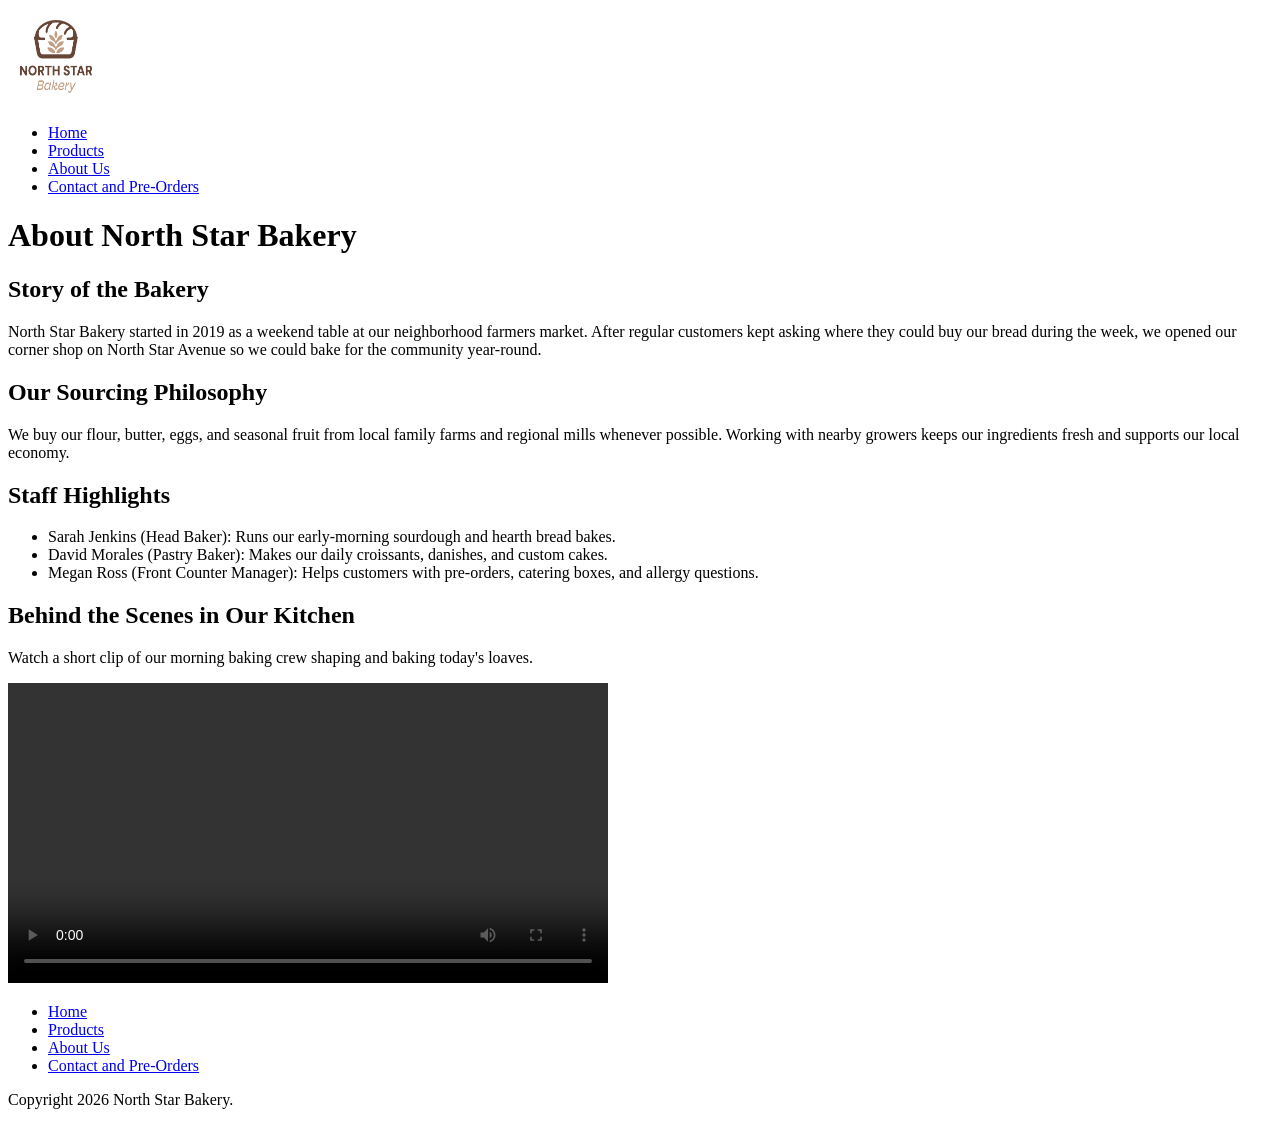
==== about.html @ 4a110f79 "Add HTML pages and bakery media files from Task 2" ====
<!DOCTYPE html>
<html lang="en">
<head>
  <meta charset="UTF-8">
  <meta name="viewport" content="width=device-width, initial-scale=1.0">
  <title>North Star Bakery - About Us</title>
</head>
<body>
  <header>
    <img src="bakery-logo.png" alt="North Star Bakery logo with a star and wheat icon" width="96" height="96">
    <nav aria-label="Primary">
      <ul>
        <li><a href="index.html">Home</a></li>
        <li><a href="products.html">Products</a></li>
        <li><a href="about.html" aria-current="page">About Us</a></li>
        <li><a href="contact.html">Contact and Pre-Orders</a></li>
      </ul>
    </nav>
  </header>

  <main>
    <h1>About North Star Bakery</h1>

      <section>
        <h2>Story of the Bakery</h2>
        <p>North Star Bakery started in 2019 as a weekend table at our neighborhood farmers market. After regular customers kept asking where they could buy our bread during the week, we opened our corner shop on North Star Avenue so we could bake for the community year-round.</p>
      </section>

      <section>
        <h2>Our Sourcing Philosophy</h2>
        <p>We buy our flour, butter, eggs, and seasonal fruit from local family farms and regional mills whenever possible. Working with nearby growers keeps our ingredients fresh and supports our local economy.</p>
      </section>

      <section>
        <h2>Staff Highlights</h2>
        <ul>
          <li>Sarah Jenkins (Head Baker): Runs our early-morning sourdough and hearth bread bakes.</li>
          <li>David Morales (Pastry Baker): Makes our daily croissants, danishes, and custom cakes.</li>
          <li>Megan Ross (Front Counter Manager): Helps customers with pre-orders, catering boxes, and allergy questions.</li>
        </ul>
      </section>

    <section>
      <h2>Behind the Scenes in Our Kitchen</h2>
      <p>Watch a short clip of our morning baking crew shaping and baking today's loaves.</p>
      <video controls width="600">
        <source src="bakery-behind-scenes.mp4" type="video/mp4">
        <p>Your browser cannot play this video. You can <a href="bakery-behind-scenes.mp4">download the behind-the-scenes bakery video here</a>.</p>
      </video>
    </section>
  </main>

  <footer>
    <nav aria-label="Footer">
      <ul>
        <li><a href="index.html">Home</a></li>
        <li><a href="products.html">Products</a></li>
        <li><a href="about.html">About Us</a></li>
        <li><a href="contact.html">Contact and Pre-Orders</a></li>
      </ul>
    </nav>
    <p>Copyright 2026 North Star Bakery.</p>
  </footer>
</body>
</html>
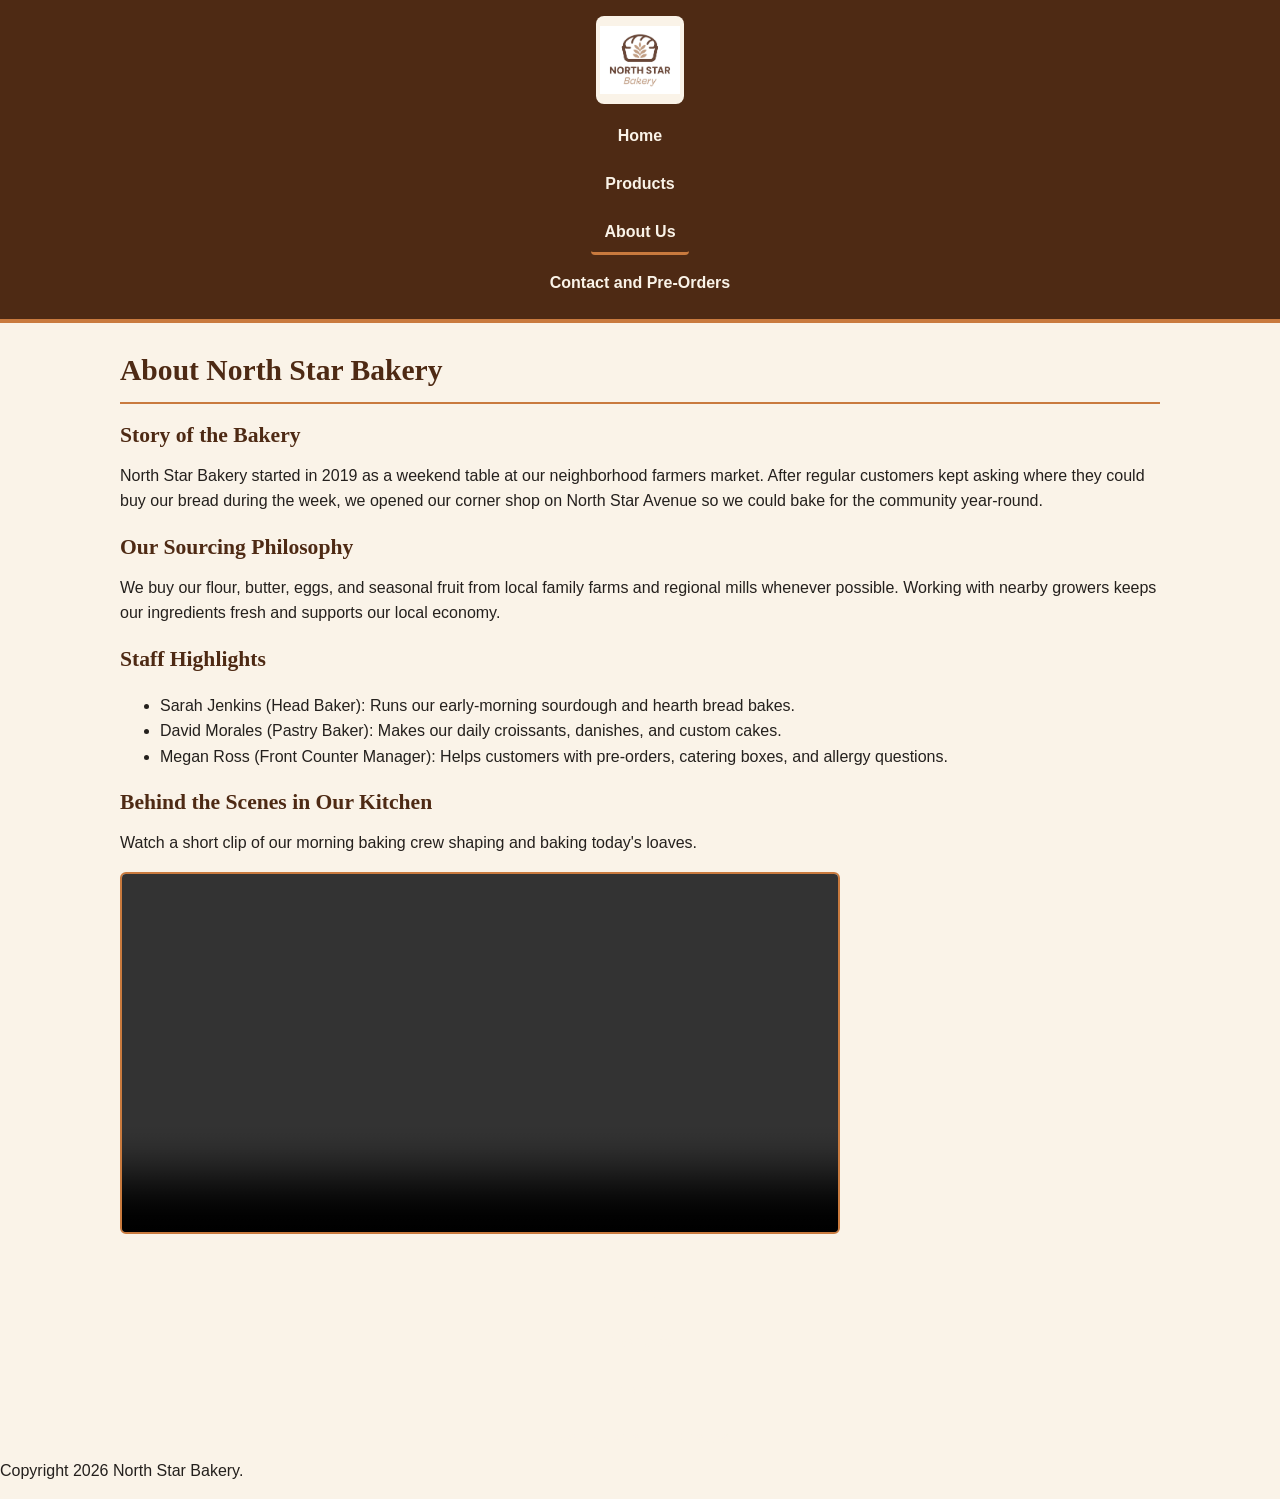
==== commit 329c873e: "Add external styles.css and link to HTML pages" ====
--- a/about.html
+++ b/about.html
@@ -4,6 +4,7 @@
   <meta charset="UTF-8">
   <meta name="viewport" content="width=device-width, initial-scale=1.0">
   <title>North Star Bakery - About Us</title>
+  <link rel="stylesheet" href="styles.css">
 </head>
 <body>
   <header>
@@ -21,6 +22,7 @@
   <main>
     <h1>About North Star Bakery</h1>
 
+    <div class="section-grid">
       <section>
         <h2>Story of the Bakery</h2>
         <p>North Star Bakery started in 2019 as a weekend table at our neighborhood farmers market. After regular customers kept asking where they could buy our bread during the week, we opened our corner shop on North Star Avenue so we could bake for the community year-round.</p>
@@ -39,6 +41,7 @@
           <li>Megan Ross (Front Counter Manager): Helps customers with pre-orders, catering boxes, and allergy questions.</li>
         </ul>
       </section>
+    </div>
 
     <section>
       <h2>Behind the Scenes in Our Kitchen</h2>
--- a/styles.css
+++ b/styles.css
@@ -0,0 +1,153 @@
+/* North Star Bakery stylesheet */
+
+* {
+  box-sizing: border-box;
+}
+
+body {
+  margin: 0;
+  padding: 0;
+  min-height: 100vh;
+  display: flex;
+  flex-direction: column;
+  background-color: #FAF3E8;
+  color: #24201D;
+  font-family: Arial, sans-serif;
+  font-size: 16px;
+  line-height: 1.6;
+}
+
+/* header and navigation */
+header {
+  background-color: #4E2A14;
+  color: #FAF3E8;
+  padding: 1rem 1.25rem;
+  border-bottom: 4px solid #C97A3E;
+  display: flex;
+  flex-direction: column;
+  align-items: center;
+  gap: 0.75rem;
+}
+
+header img {
+  width: 88px;
+  height: 88px;
+  object-fit: contain;
+  border-radius: 8px;
+  background-color: #FAF3E8;
+  padding: 4px;
+  margin-bottom: 0;
+}
+
+nav ul {
+  list-style: none;
+  margin: 0;
+  padding: 0;
+  display: flex;
+  flex-direction: column;
+  align-items: center;
+  gap: 0.5rem;
+}
+
+nav a {
+  color: #FAF3E8;
+  text-decoration: none;
+  font-weight: bold;
+  padding: 0.45rem 0.85rem;
+  border-radius: 4px;
+  display: inline-block;
+}
+
+nav a:hover,
+nav a:focus {
+  background-color: #C97A3E;
+  color: #24201D;
+}
+
+nav a[aria-current="page"] {
+  border-bottom: 3px solid #C97A3E;
+}
+
+/* main page area */
+main {
+  flex: 1;
+  width: 100%;
+  max-width: 1080px;
+  margin: 0 auto;
+  padding: 1.5rem 1.25rem;
+}
+
+h1,
+h2,
+legend {
+  font-family: Georgia, serif;
+  color: #4E2A14;
+  margin-top: 0;
+}
+
+h1 {
+  font-size: 1.85rem;
+  border-bottom: 2px solid #C97A3E;
+  padding-bottom: 0.5rem;
+  margin-bottom: 0.85rem;
+}
+
+h2 {
+  font-size: 1.35rem;
+  margin-bottom: 0.65rem;
+}
+
+p {
+  margin-top: 0;
+  margin-bottom: 1rem;
+}
+
+/* images and video */
+img,
+video {
+  max-width: 100%;
+  height: auto;
+  border-radius: 6px;
+  display: block;
+  margin-bottom: 1rem;
+}
+
+.hero-image {
+  width: 100%;
+  height: 340px;
+  object-fit: cover;
+  border: 2px solid #C97A3E;
+  margin-bottom: 1.5rem;
+}
+
+.section-grid img {
+  width: 100%;
+  height: 185px;
+  object-fit: cover;
+}
+
+figure {
+  margin: 1rem 0;
+  padding: 0.75rem;
+  background-color: #FAF3E8;
+  border: 1px solid #C97A3E;
+  border-radius: 6px;
+}
+
+figure img {
+  margin-bottom: 0.5rem;
+}
+
+figcaption {
+  font-size: 0.92rem;
+  font-weight: bold;
+  color: #4E2A14;
+}
+
+video {
+  width: 100%;
+  max-width: 720px;
+  border: 2px solid #C97A3E;
+  margin-top: 0.75rem;
+}
+
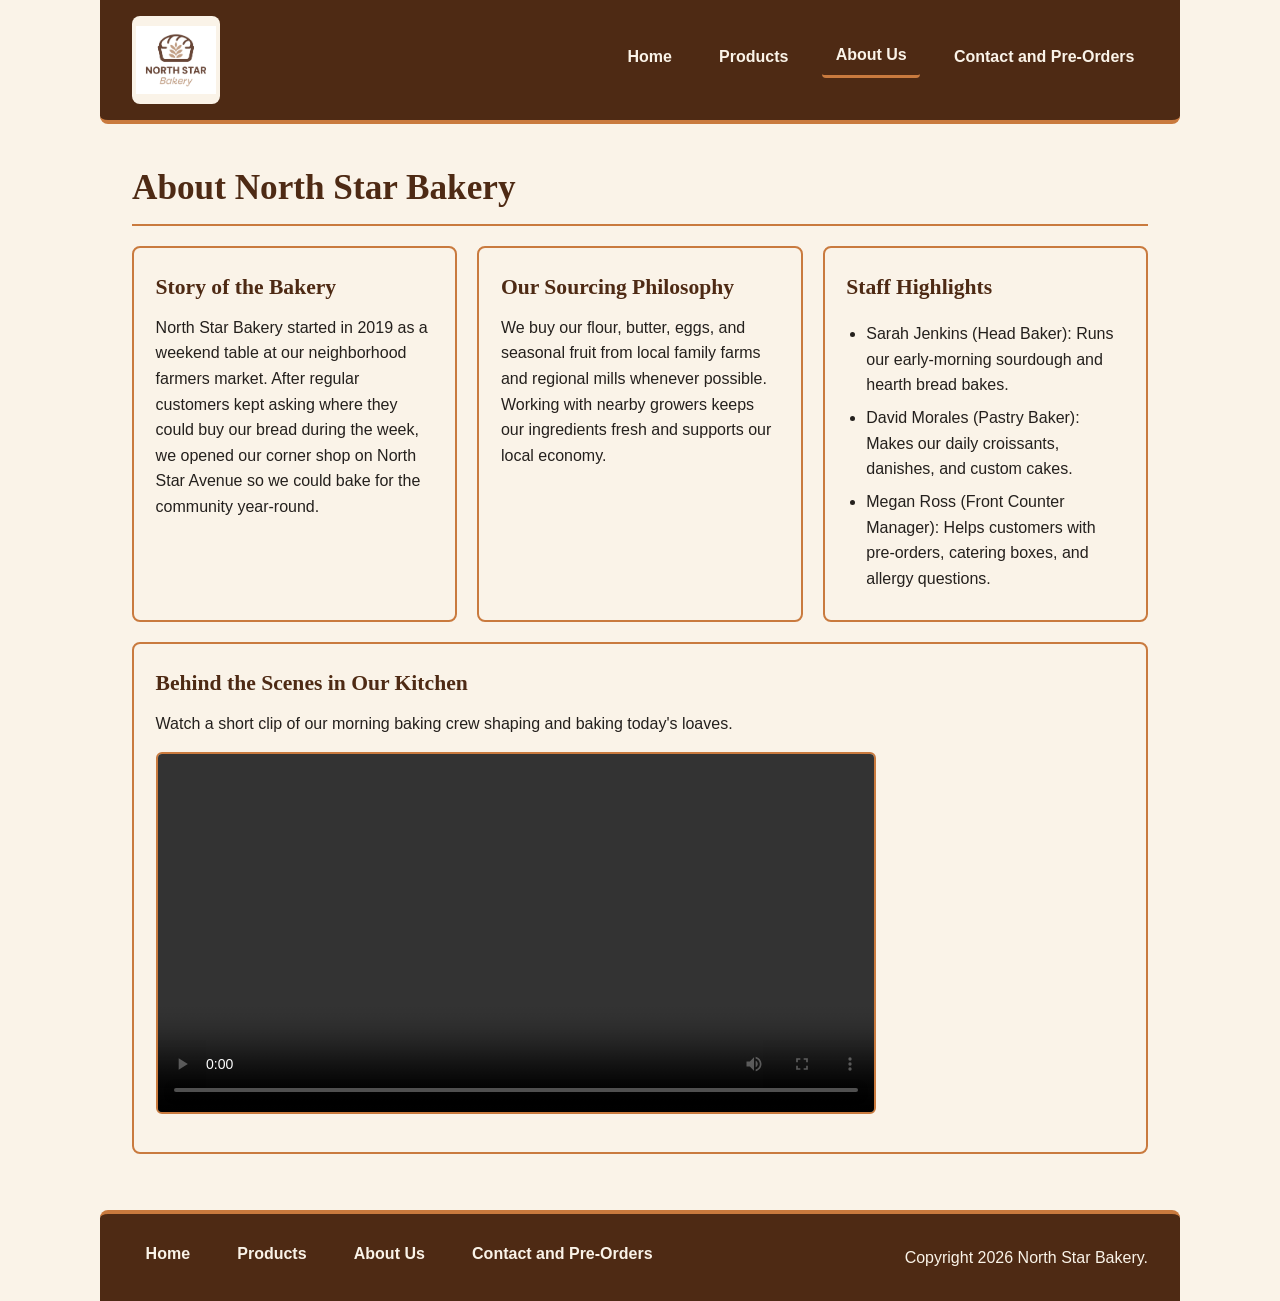
==== commit d0a233e2: "Add script.js with product category filter and saved pre-order list" ====
--- a/about.html
+++ b/about.html
@@ -5,6 +5,7 @@
   <meta name="viewport" content="width=device-width, initial-scale=1.0">
   <title>North Star Bakery - About Us</title>
   <link rel="stylesheet" href="styles.css">
+  <script src="script.js" defer></script>
 </head>
 <body>
   <header>
--- a/styles.css
+++ b/styles.css
@@ -151,3 +151,272 @@
   margin-top: 0.75rem;
 }
 
+/* section cards */
+.section-grid {
+  display: flex;
+  flex-direction: column;
+  gap: 1.25rem;
+  margin-top: 1.25rem;
+  margin-bottom: 1.25rem;
+}
+
+section {
+  background-color: #FAF3E8;
+  border: 2px solid #C97A3E;
+  border-radius: 8px;
+  padding: 1.35rem;
+  margin-bottom: 1.25rem;
+}
+
+.section-grid section {
+  margin-bottom: 0;
+  display: flex;
+  flex-direction: column;
+}
+
+ul {
+  padding-left: 1.25rem;
+  margin-top: 0.4rem;
+  margin-bottom: 0;
+}
+
+li {
+  margin-bottom: 0.45rem;
+}
+
+/* contact and pre-order form */
+form {
+  display: flex;
+  flex-direction: column;
+  gap: 1rem;
+}
+
+fieldset {
+  border: 2px solid #4E2A14;
+  border-radius: 6px;
+  padding: 1.1rem;
+  margin: 0;
+  display: flex;
+  flex-direction: column;
+  gap: 0.55rem;
+}
+
+legend {
+  font-size: 1.15rem;
+  font-weight: bold;
+  padding: 0 0.5rem;
+}
+
+label {
+  font-weight: bold;
+  color: #24201D;
+  margin-top: 0.2rem;
+}
+
+input,
+select,
+textarea {
+  font-family: Arial, sans-serif;
+  font-size: 1rem;
+  color: #24201D;
+  background-color: #FAF3E8;
+  border: 1px solid #4E2A14;
+  border-radius: 4px;
+  padding: 0.6rem;
+  width: 100%;
+}
+
+button[type="submit"] {
+  background-color: #4E2A14;
+  color: #FAF3E8;
+  font-family: Arial, sans-serif;
+  font-size: 1rem;
+  font-weight: bold;
+  padding: 0.75rem 1.5rem;
+  border: 2px solid #4E2A14;
+  border-radius: 6px;
+  cursor: pointer;
+  align-self: flex-start;
+}
+
+button[type="submit"]:hover,
+button[type="submit"]:focus {
+  background-color: #C97A3E;
+  color: #24201D;
+  border-color: #4E2A14;
+}
+
+footer {
+  background-color: #4E2A14;
+  color: #FAF3E8;
+  padding: 1.25rem;
+  margin-top: auto;
+  border-top: 4px solid #C97A3E;
+  display: flex;
+  flex-direction: column;
+  align-items: center;
+  gap: 0.75rem;
+  text-align: center;
+}
+
+footer p {
+  margin: 0;
+}
+
+/* desktop layout */
+@media (min-width: 768px) {
+  header {
+    flex-direction: row;
+    justify-content: space-between;
+    max-width: 1080px;
+    width: 100%;
+    margin: 0 auto;
+    padding: 1rem 2rem;
+    border-radius: 0 0 8px 8px;
+  }
+
+  nav ul {
+    flex-direction: row;
+    gap: 1.25rem;
+  }
+
+  main {
+    padding: 2.25rem 2rem;
+  }
+
+  h1 {
+    font-size: 2.2rem;
+  }
+
+  .section-grid {
+    flex-direction: row;
+    flex-wrap: wrap;
+    align-items: stretch;
+  }
+
+  .section-grid section {
+    flex: 1 1 300px;
+  }
+
+  .section-grid section.form-card {
+    flex: 2 1 560px;
+  }
+
+  footer {
+    flex-direction: row;
+    justify-content: space-between;
+    max-width: 1080px;
+    width: 100%;
+    margin: auto auto 0 auto;
+    padding: 1.25rem 2rem;
+    border-radius: 8px 8px 0 0;
+  }
+}
+
+/* interactive menu filter and saved pre-order panel */
+.interactive-panel {
+  background-color: #FAF3E8;
+  border: 2px solid #4E2A14;
+  border-radius: 8px;
+  padding: 1.25rem;
+  margin-bottom: 1.5rem;
+}
+
+.filter-controls {
+  display: flex;
+  flex-wrap: wrap;
+  gap: 0.6rem;
+  margin-top: 0.75rem;
+  margin-bottom: 0.75rem;
+}
+
+.filter-btn,
+.save-item-btn,
+.secondary-btn {
+  background-color: #FAF3E8;
+  color: #4E2A14;
+  font-family: Arial, sans-serif;
+  font-size: 0.95rem;
+  font-weight: bold;
+  padding: 0.5rem 0.95rem;
+  border: 2px solid #4E2A14;
+  border-radius: 6px;
+  cursor: pointer;
+}
+
+.filter-btn:hover,
+.filter-btn:focus,
+.save-item-btn:hover,
+.save-item-btn:focus,
+.secondary-btn:hover,
+.secondary-btn:focus {
+  background-color: #C97A3E;
+  color: #24201D;
+}
+
+.filter-btn.active-filter,
+.save-item-btn.saved-active {
+  background-color: #4E2A14;
+  color: #FAF3E8;
+  border-color: #4E2A14;
+}
+
+.save-item-btn {
+  margin-top: 0.35rem;
+  margin-bottom: 0.5rem;
+  font-size: 0.88rem;
+  padding: 0.35rem 0.75rem;
+  display: inline-block;
+}
+
+.status-note {
+  font-weight: bold;
+  color: #4E2A14;
+  margin-bottom: 0.5rem;
+}
+
+.saved-summary-header {
+  display: flex;
+  flex-wrap: wrap;
+  justify-content: space-between;
+  align-items: center;
+  gap: 0.75rem;
+}
+
+.field-error {
+  display: none;
+  background-color: #4E2A14;
+  color: #FAF3E8;
+  border-left: 4px solid #C97A3E;
+  padding: 0.45rem 0.7rem;
+  border-radius: 4px;
+  font-size: 0.92rem;
+  font-weight: bold;
+  margin-top: 0.15rem;
+}
+
+.field-error.visible-error {
+  display: block;
+}
+
+input.input-invalid,
+select.input-invalid,
+textarea.input-invalid {
+  border: 2px solid #C97A3E;
+}
+
+.form-feedback-box {
+  display: none;
+  background-color: #FAF3E8;
+  border: 2px solid #4E2A14;
+  border-left: 6px solid #C97A3E;
+  padding: 0.9rem 1rem;
+  border-radius: 6px;
+  font-weight: bold;
+  color: #4E2A14;
+  margin-top: 0.5rem;
+}
+
+.form-feedback-box.visible-feedback {
+  display: block;
+}
